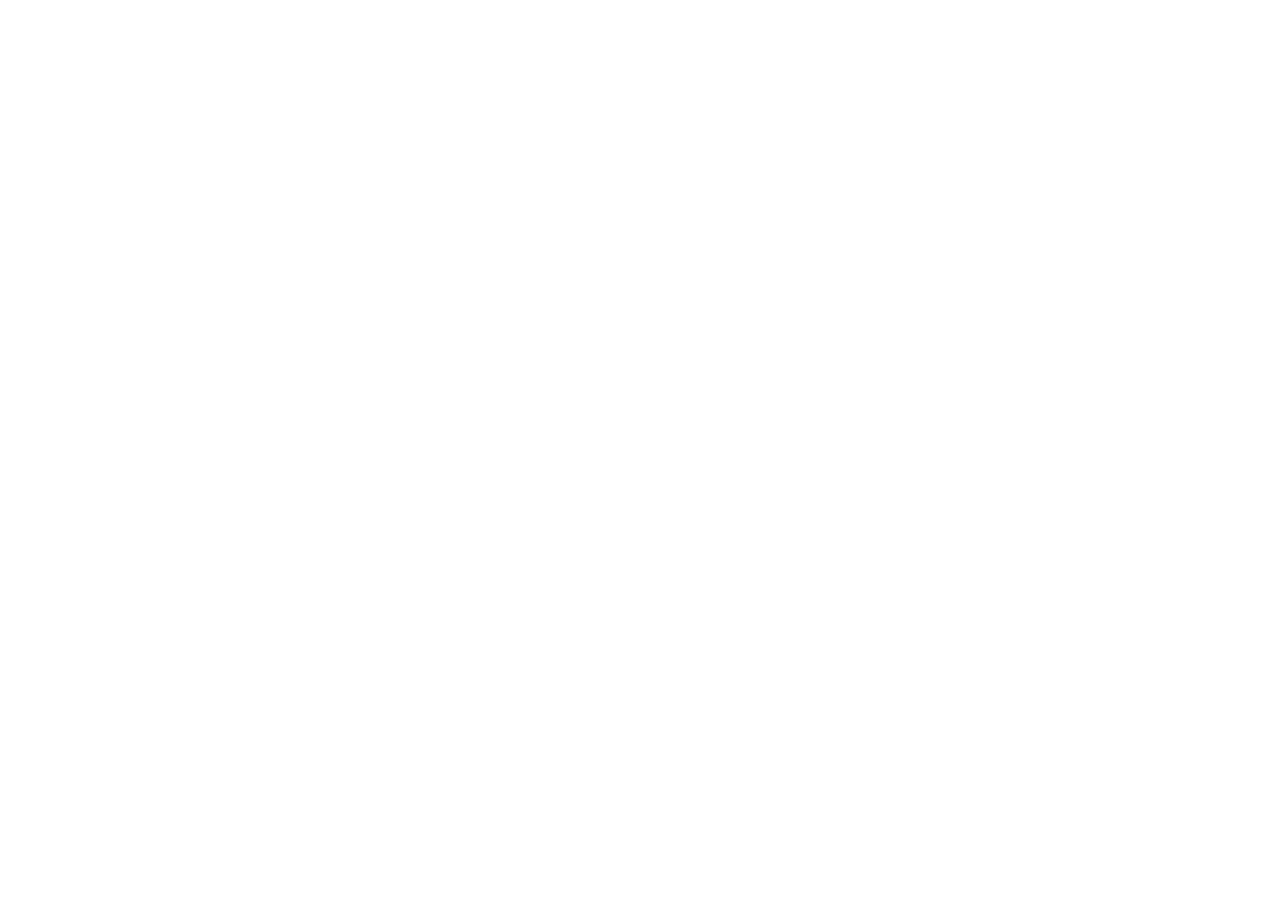
==== subpages/vid1.html @ 50e3c635 "input Fred's code" ====
<!DOCTYPE html>
<html lang="en">
<head>
    <meta charset="UTF-8">
    <title>Video1</title>
    <script src="https://ajax.googleapis.com/ajax/libs/jquery/3.1.1/jquery.min.js"></script>
    <script src="../wherethemagichappens.js"></script>
    <link rel="stylesheet" href="../style.css", type="text/css">
</head>
<body class="return">
    <div class="test">
        <video class="film" autoplay>
        <source src="../video/video1.mp4" type="video/mp4"/>
        </video>
    </div>
</body>
</html>
---- style.css ----
* {
    margin: 0;
    padding: 0;
    border: 0;
}



.main {
    text-align: center;
    font-family: sans-serif;
}

.logo {
    margin-top: 20px;
}

.body {
    background-color: #cacaca;
 }


.sub {
    padding-top: 20px;
    text-align: center;
}

.ref {
    width: 500px;
    padding: 20px;
}

.film {
    display: block;
    margin: 0 auto;
    width: 100%;
    height: 100%;
}

.return {
    overflow: hidden;
}
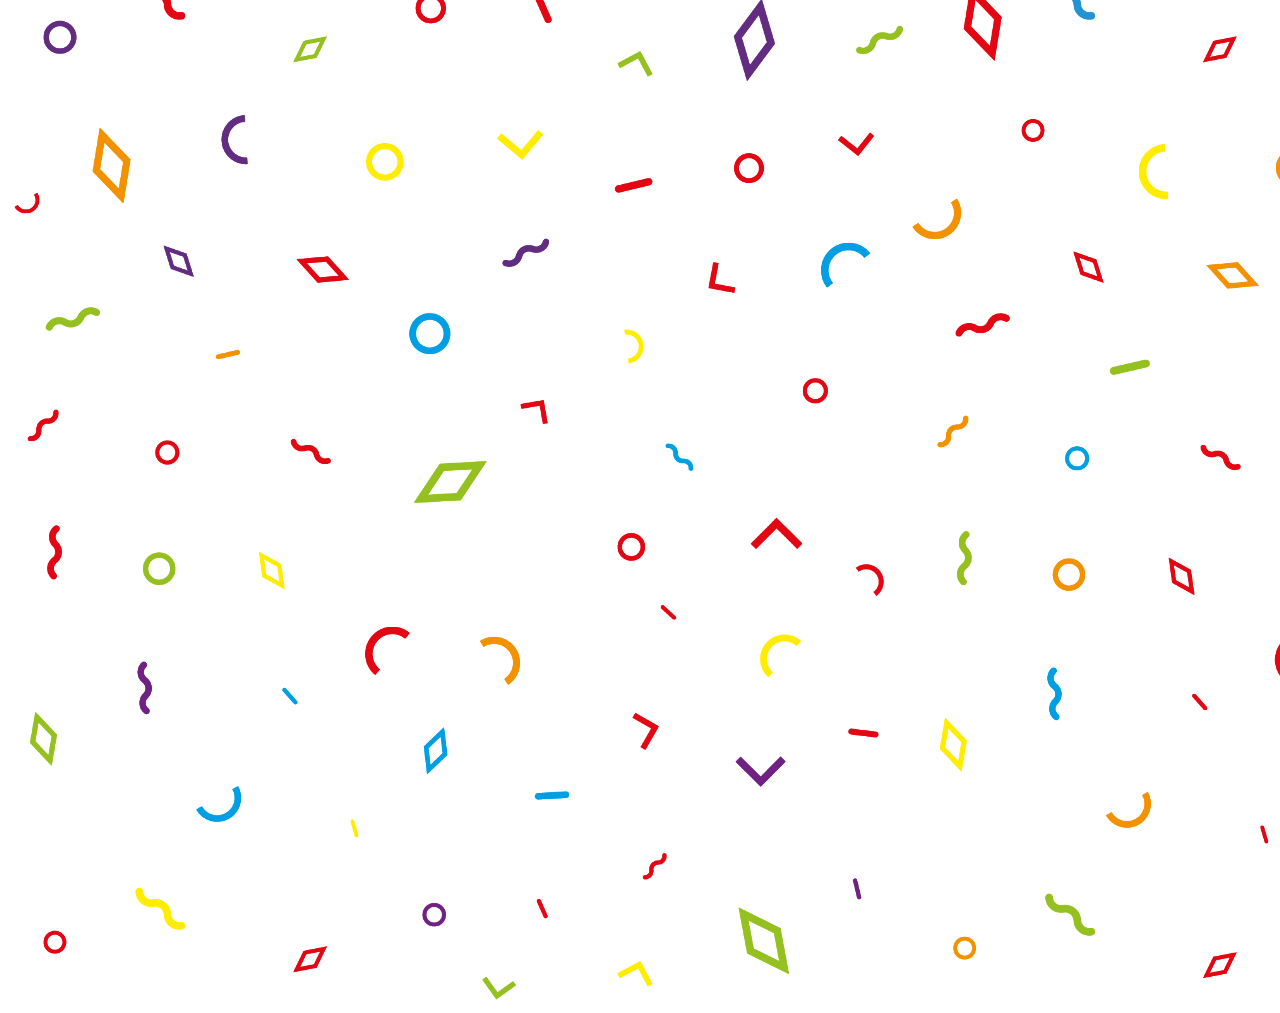
==== commit 26cd0849: "changed layout, added buttons" ====
--- a/subpages/vid1.html
+++ b/subpages/vid1.html
@@ -3,9 +3,9 @@
 <head>
     <meta charset="UTF-8">
     <title>Video1</title>
-    <script src="https://ajax.googleapis.com/ajax/libs/jquery/3.1.1/jquery.min.js"></script>
+    <script src="../jquery-3.1.1.js"></script>
     <script src="../wherethemagichappens.js"></script>
-    <link rel="stylesheet" href="../style.css", type="text/css">
+    <link rel="stylesheet" href="../style.css" , type="text/css">
 </head>
 <body class="return">
     <div class="test">
--- a/style.css
+++ b/style.css
@@ -1,33 +1,58 @@
-* {
+body, html {
     margin: 0;
     padding: 0;
     border: 0;
+    background-image: url("images/back.png");
+    background-position: bottom;
+    background-size: cover;
+    width:476.64mm;
+    height:268.11mm;
+    overflow: visible;
 }
-
+@font-face { font-family: dinregular; src: url('din.otf'); }
 
 
 .main {
-    text-align: center;
-    font-family: sans-serif;
+float:left;
+width:100%}
+
+.logo {
+    margin-left:20px;
+    margin-top: 20px;
+    float:left;
 }
 
-.logo {
-    margin-top: 20px;
+.logo img {
+    width: 25%;
 }
-
 .body {
-    background-color: #cacaca;
  }
 
 
 .sub {
-    padding-top: 20px;
-    text-align: center;
+    width:100%;
+    display:flex;
+    flex-wrap: wrap;
+
 }
 
 .ref {
-    width: 500px;
-    padding: 20px;
+    float: left;
+    width: 32.5%;
+    padding-top: 2.5%;
+    padding-left: 2.5%;
+    clear: both;
+}
+.buttondiv{
+    float:left;
+    width:15%;
+    padding-top: 2.5%;
+    clear:both;
+}
+
+.ref .vidimg{
+    width:100%;
+
 }
 
 .film {
@@ -37,6 +62,72 @@
     height: 100%;
 }
 
+button {
+    text-align: center;
+    position: relative;
+    width:100%;
+    padding:10px;
+    margin-top: 5px;
+    margin-left:5%;
+    margin-bottom: 5px;
+    background-color: white;
+    font-family: dinregular, sans-serif;
+    text-transform: uppercase;
+}
+
 .return {
     overflow: hidden;
 }
+
+.footer {
+    background-color: white;
+    float:bottom;
+    display:block;
+    position: relative;
+    width:100%;
+    height:100px;
+    clear:both;
+    margin-bottom:0;
+    padding-bottom:50px;
+
+}
+
+.footer .footertext {
+    float:left;
+    margin-top:25px;
+    margin-left:20px;
+    font-family: dinregular sans-serif;
+}
+.footer .footerlogo img {
+    float:right;
+    margin-top:25px;
+}
+
+#vid1 .vidimg, .buttondiv button{
+    border: 4px solid red;
+    border-radius: 10px;
+}
+
+#vid2 .vidimg, #vid2 button {
+    border: 4px solid yellow;
+    border-radius: 10px;
+}
+
+
+#vid3 .vidimg, #vid3 button{
+    border: 4px solid cyan;
+    border-radius: 10px;
+}
+
+
+#vid4 .vidimg, #vid4 button{
+    border: 4px solid green;
+    border-radius: 10px;
+}
+
+.flag{
+    height:16px;
+    width:16px;
+    float:left;
+    margin-right: 5px;
+}